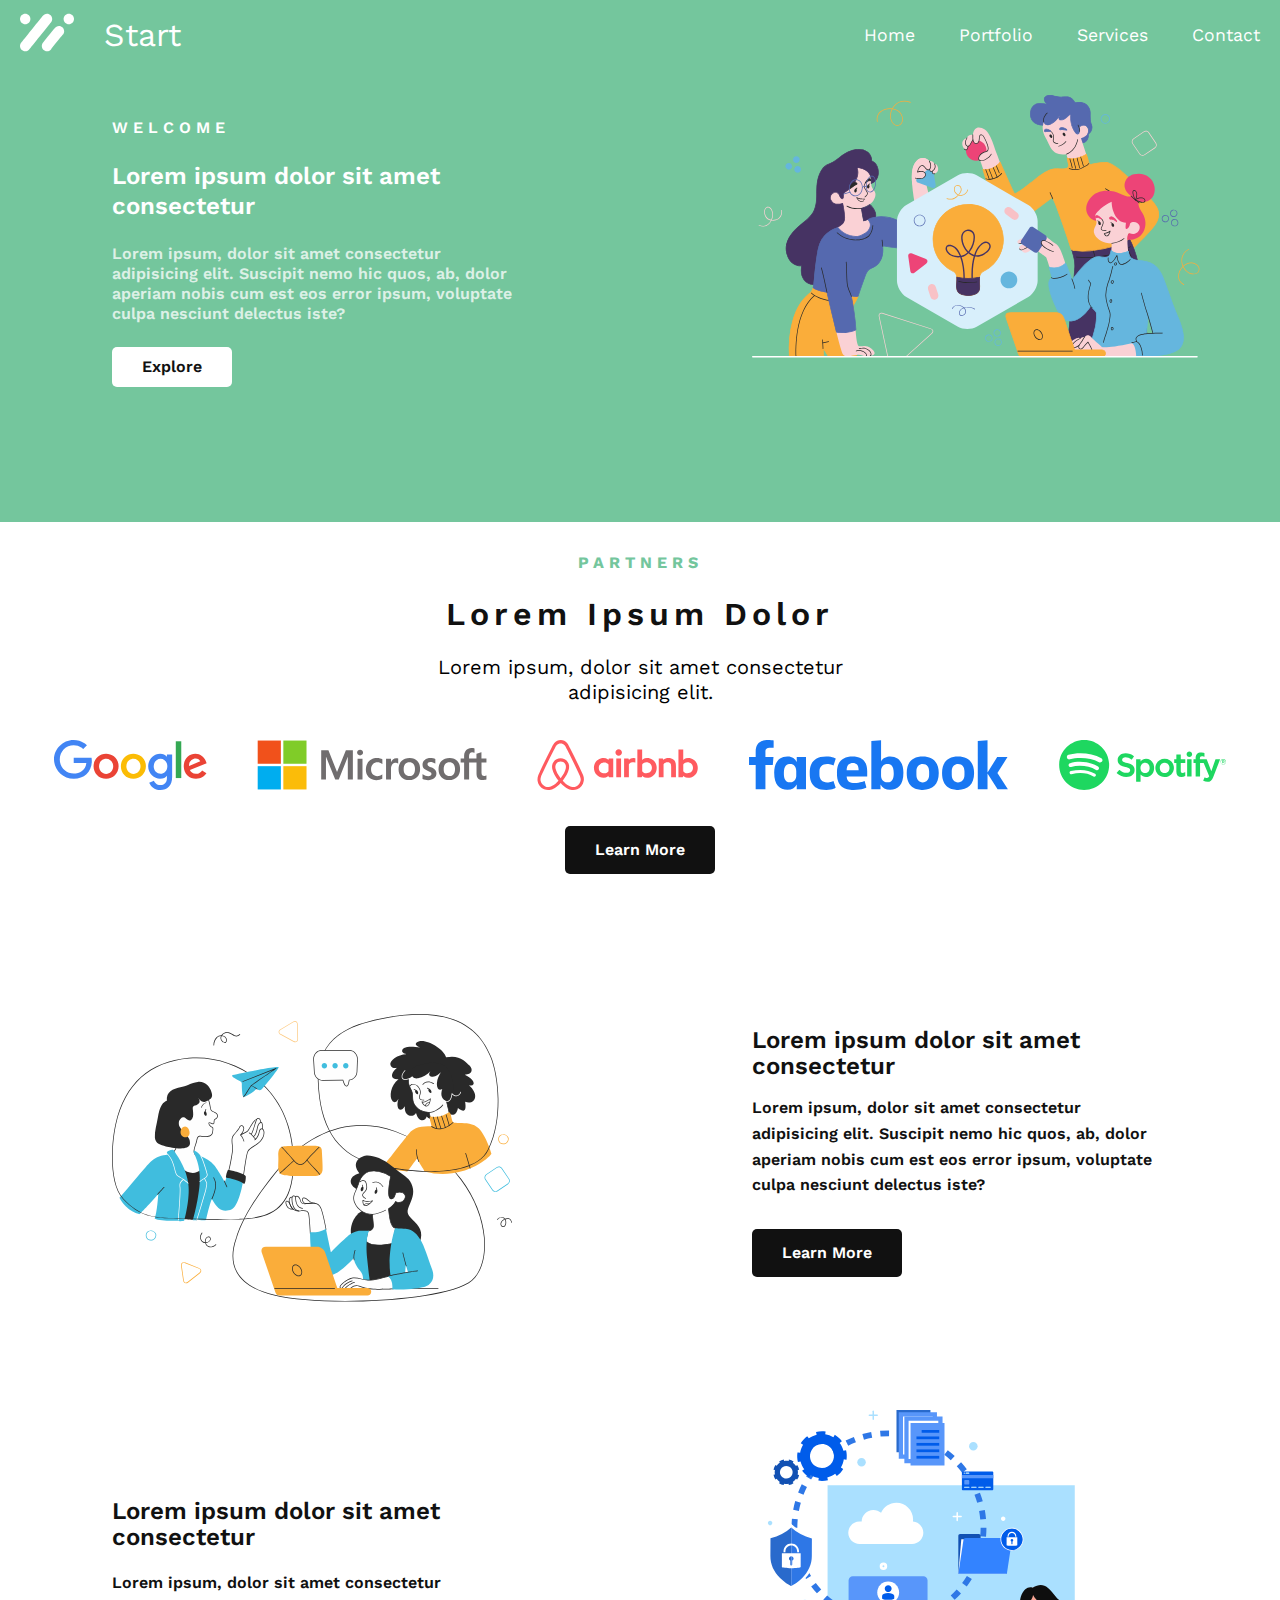
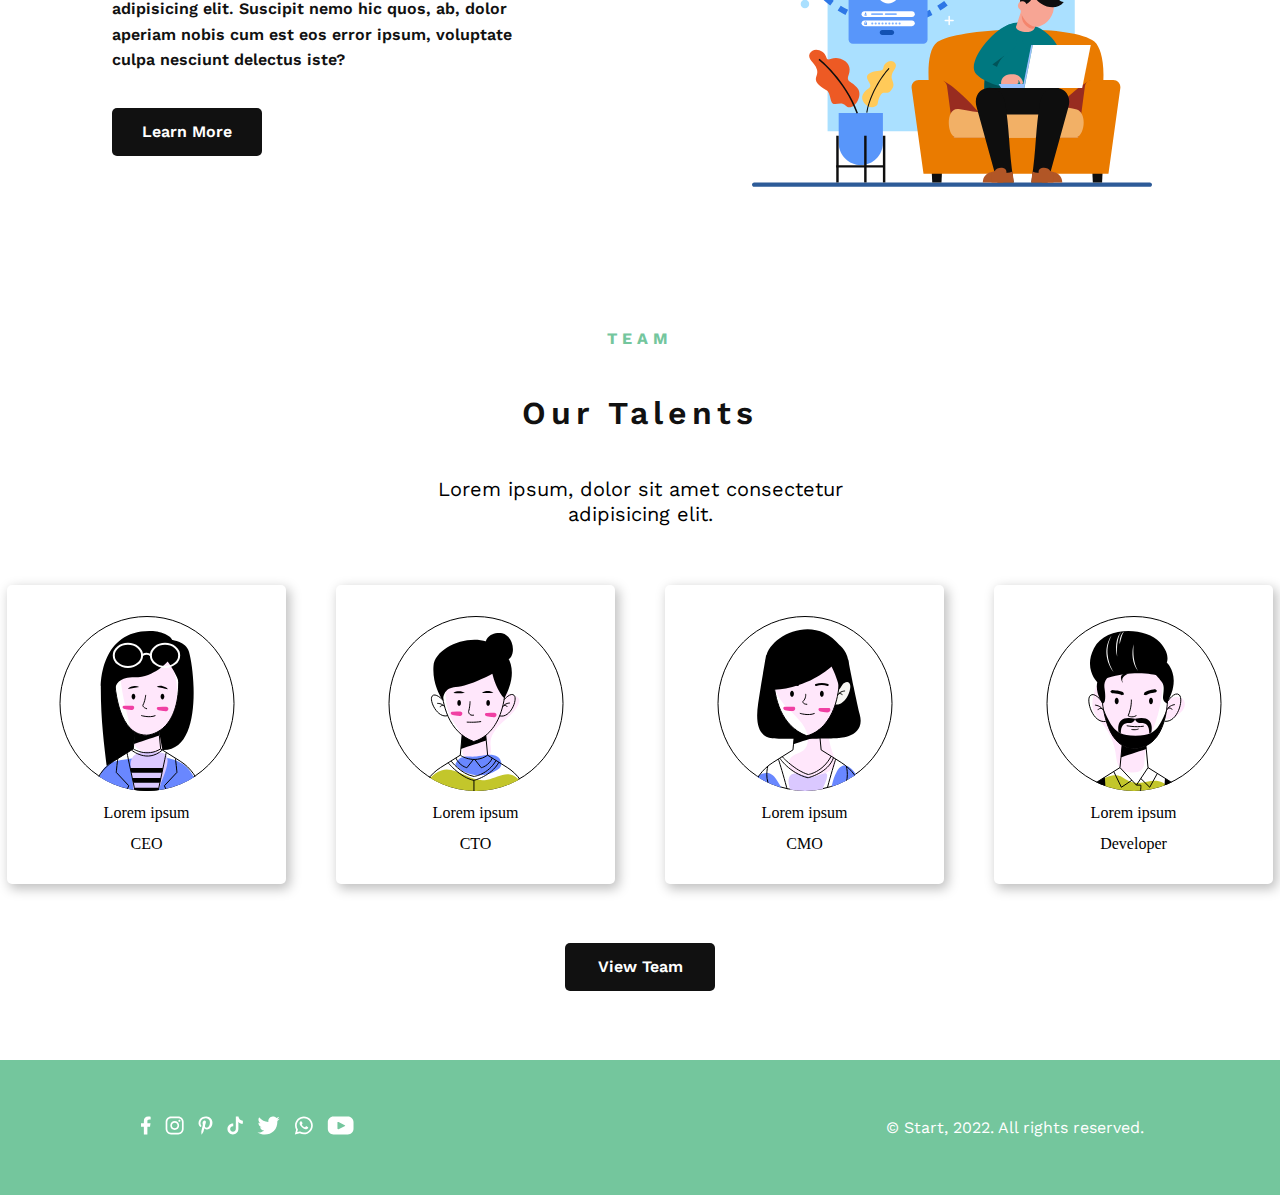
==== index.html @ f250e1ad "demo deployment" ====
<!DOCTYPE html>
<html lang="en">

<head>
    <meta charset="UTF-8">
    <meta name="viewport" content="width=device-width, initial-scale=1.0">
    <link rel="stylesheet" href="src/style/style.css">
    <title>HomePage</title>
</head>

<body>
    <main class="welcome">
        <nav class="navigation">
            <div class="navigation__left">
                <a href="#" class="navigation__link"><img class="navigation--logo" src="../src/images/Logo/LogoWhite.svg" alt="logo" /></a>
                <a href="#" class="navigation__link">Start</a>
            </div>

            <div class="navigation__right">
                <a href="index.html" class="navigation__link">Home</a>
                <a href="./pages/portfolio.html" class="navigation__link">Portfolio</a>
                <a href="./pages/service.html" class="navigation__link">Services</a>
                <a href="./pages/contact.html" class="navigation__link">Contact</a>
            </div>
        </nav>

        <div class="welcome__body">
            <div class="welcome__body--left">
                <h6 class="welcome__body--heading-1">WELCOME</h>
                <h2 class="welcome__body--heading-2">Lorem ipsum dolor sit amet consectetur</h2>
                <p class="welcome__body--text">Lorem ipsum, dolor sit amet consectetur adipisicing elit. Suscipit nemo hic quos, ab, dolor aperiam nobis cum est eos error ipsum, voluptate culpa nesciunt delectus iste? </p>
                <a class="welcome__body--text button" href="#">Explore</a>
            </div>

            <div class="welcome__body--right">
                <img class="welcome__body--image" src="../src/images/Home/image-1.svg" alt="Welcome Body image" />
            </div>
        </div>
    </main>

    <section class="partners">
        <h6 class="partners--heading-1">PARTNERS</h6>
        <h2 class="partners--heading-2">Lorem Ipsum Dolor</h2>
        <p class="partners--text">Lorem ipsum, dolor sit amet consectetur adipisicing elit.</p>
        <div class="partners__brand">
            <img src="./src/images/Companies/Google.svg" alt="Partners Brand Logo">
            <img src="./src/images/Companies/Microsoft.svg" alt="Partners Brand Logo">
            <img src="./src/images/Companies/Airbnb.svg" alt="Partners Brand Logo">
            <img src="./src/images/Companies/Facebook.svg" alt="Partners Brand Logo">
            <img src="./src/images/Companies/Spotify.svg" alt="Partners Brand Logo">
        </div>
        <a class="welcome__body--text button partners--button" href="#">Learn More</a>
    </section>

    <div class="welcome__body explore">
        <div class="welcome__body--left explore__body--left">
            <h2 class="explore__body--heading-2">Lorem ipsum dolor sit amet consectetur</h2>
            <p class="explore__body--text">Lorem ipsum, dolor sit amet consectetur adipisicing elit. Suscipit nemo hic quos, ab, dolor aperiam nobis cum est eos error ipsum, voluptate culpa nesciunt delectus iste? </p>
            <a class="welcome__body--text button partners--button" href="#">Learn More</a>
        </div>

        <div class="welcome__body--right">
            <img class="welcome__body--image-two" src="./src/images/Home/image-2.svg" alt="Welcome Body image" />
        </div>
    </div>

    <div class="welcome__body explore--two">
        <div class="welcome__body--left explore__body--left explore__body-2--left ">
            <h2 class="explore__body--heading-2">Lorem ipsum dolor sit amet consectetur</h2>
            <p class="explore__body--text">Lorem ipsum, dolor sit amet consectetur adipisicing elit. Suscipit nemo hic quos, ab, dolor aperiam nobis cum est eos error ipsum, voluptate culpa nesciunt delectus iste? </p>
            <a class="welcome__body--text button partners--button" href="#">Learn More</a>
        </div>

        <div class="welcome__body--right">
            <img class="welcome__body--image-two" src="./src/images/Home/image-3.svg" alt="Welcome Body image" />
        </div>
    </div>

    <section class="partners team">
        <h6 class="partners--heading-1">TEAM</h6>
        <h2 class="partners--heading-2">Our Talents</h2>
        <p class="partners--text">Lorem ipsum, dolor sit amet consectetur adipisicing elit.</p>
        <div class="partners__brand card">
            <div class="card-1">
                <img src="./src/images/team/Alexandra.svg" alt="Image of CEO">
                <span class="team--name">Lorem ipsum</span>
                <span class="team--hierarchy">CEO</span>
            </div>
            <div class="card-2">
                <img src="./src/images/team/Janet.svg" alt="Image of CTO">
                <span class="team--name">Lorem ipsum</span>
                <span class="team--hierarchy">CTO</span>
            </div>
            <div class="card-3">
                <img src="./src/images/team/Peg_Legge.svg" alt="Image of CMO">
                <span class="team--name">Lorem ipsum</span>
                <span class="team--hierarchy">CMO</span>
            </div>
            <div class="card-4">
                <img src="./src/images/team/Richard.svg" alt="Image of Developer">
                <span class="team--name">Lorem ipsum</span>
                <span class="team--hierarchy">Developer</span>
            </div>
        </div>
        <a class="welcome__body--text button partners--button" href="#">View Team</a>
    </section>

    <footer class="social">
        <div>
            <img class="social--image" src="./src/images/socials/facebook.svg" alt="Social Icons">
            <img class="social--image" src="./src/images/socials/instagram.svg" alt="Social Icons">
            <img class="social--image" src="./src/images/socials/pinterest.svg" alt="Social Icons">
            <img class="social--image" src="./src/images/socials/tiktok.svg" alt="Social Icons">
            <img class="social--image" src="./src/images/socials/twitter.svg" alt="Social Icons">
            <img class="social--image" src="./src/images/socials/whatsapp.svg" alt="Social Icons">
            <img class="social--image" src="./src/images/socials/youtube.svg" alt="Social Icons">
        </div>
        <div class="copyright-text">&copy Start, 2022. All rights reserved.</div>
    </footer>
</body>

</html>
---- src/style/style.css ----
@import url('https://fonts.googleapis.com/css2?family=Work+Sans:ital,wght@0,100..900;1,100..900&display=swap');
@import url('https://fonts.googleapis.com/css2?family=Crimson+Text:ital,wght@0,400;0,600;0,700;1,400;1,600;1,700&family=Work+Sans:ital,wght@0,500;1,500&display=swap');

* {
    padding: 0;
    margin: 0;
    box-sizing: border-box;
}


html, body {
    height: auto;
}

.welcome {
    height: 58vh;
    background-color: #74C69D;
}

.navigation {
    display: flex;
    justify-content: space-between;
    align-items: center;
}
.navigation__left {
    display: flex;
    align-items: center;
    justify-content: center;
}
.navigation--logo {
    width: 3.375rem;
}
.navigation__left a:last-child {
    font-size: 2rem;
    padding: 0px 10px;
}
.navigation__link {
    color: #FFF;
    text-decoration: none;
    font-family: "Work Sans";
    font-size: 1.1rem;
    font-weight: 400;
    line-height: 125%; /* 1.5625rem */
    padding: 13px 20px;
}

.welcome__body {
    height: 35vh;
    display: flex;
    justify-content: space-around;
    margin: 25px 0px;
}
.welcome__body--left {
    display: flex;
    flex-direction: column;
    justify-content: space-evenly;
}
.welcome__body--left h6:first-child {
    font-size: 1rem;
    font-family: 'Work Sans';
}
[class^="welcome__body--"] {
    color: #FFF;
    font-family: "Work Sans";
    font-style: normal;
    font-weight: 600;
    line-height: 125%; /* 3.125rem */
    width: 26rem;
    text-decoration: none;
}
.welcome__body--heading-1 {
    letter-spacing: 0.3125rem;
}
.welcome__body--text {
    width: 26rem;
    color: rgba(255, 255, 255, 0.75);
}
.button {
    font-family: 'Work Sans';
    display: flex;
    align-items: center;
    justify-content: center;
    padding: 10px 60px;
    background-color: #fff;
    color: #111;
    width: 0;
    border-radius: 0.3125rem;
}
.welcome__body--image{
    width: 28rem;
}

.partners {
    height: 42vh;
    display: flex;
    flex-direction: column;
    align-items: center;
    justify-content: space-evenly;
    margin: 10px 0px;
}
[class^="partners--heading-"] {
    color: var(--Color-Green-100, #74C69D);
    font-family: "Work Sans";
    font-size: 1rem;
    font-weight: 700;
    line-height: 125%; /* 1.25rem */
    letter-spacing: 0.3125rem;
}
.partners--heading-2 {
    font-size: 2rem;
    color: #111;
    font-weight: 600;
}
.partners--text {
    color: var(--Text_Black, #000);
    text-align: center;
    font-family: "Work Sans";
    font-size: 1.25rem;
    font-weight: 400;
    line-height: 125%; /* 1.5625rem */
    width: 30rem;
    height: 4rem;
}
.partners__brand {
    display: flex;
    gap: 50px;
}
.partners--button {
    width: 0;
    margin: 15px 0px;
    padding: 14px 75px;
    background-color: #111;
    color: #fff;
    white-space: nowrap;
}

.explore {
    height: 50vh; 
    align-items: center;
    flex-direction: row-reverse;
    margin: 25px 0px;
}
.explore__body--left {
    gap: 16px;
}
[class^="explore__body--"] {
    color: #111;
    font-weight: 600;
    line-height: 1.6rem;
}

.explore--two {
    height: 50vh;
}
.welcome__body--image-two{
    width: 25rem;
}
.explore__body-2--left {
    display: flex;
    justify-content: center;
    gap: 20px;
}

.team {
    height: 85vh;
}
[class^="card-"] {
    width: 17.4375rem;
    height: 18.6875rem;
    display: flex;
    flex-direction: column;
    justify-content: center;
    align-items: center;
    border-radius: 0.3125rem;
    box-shadow: 3px 4px 12px 1px rgba(0, 0, 0, 0.25);
    gap: 13px;
}

.social{
    height: 15vh;
    background: #74C69D;
    display: flex;
    align-items: center;
    justify-content: space-around;
    gap: 16rem;
}
.social--image {
    padding: 0 5px;
}
.copyright-text {
    color: #fff;
    font-size: 1rem;
    font-family: "Work Sans";
}
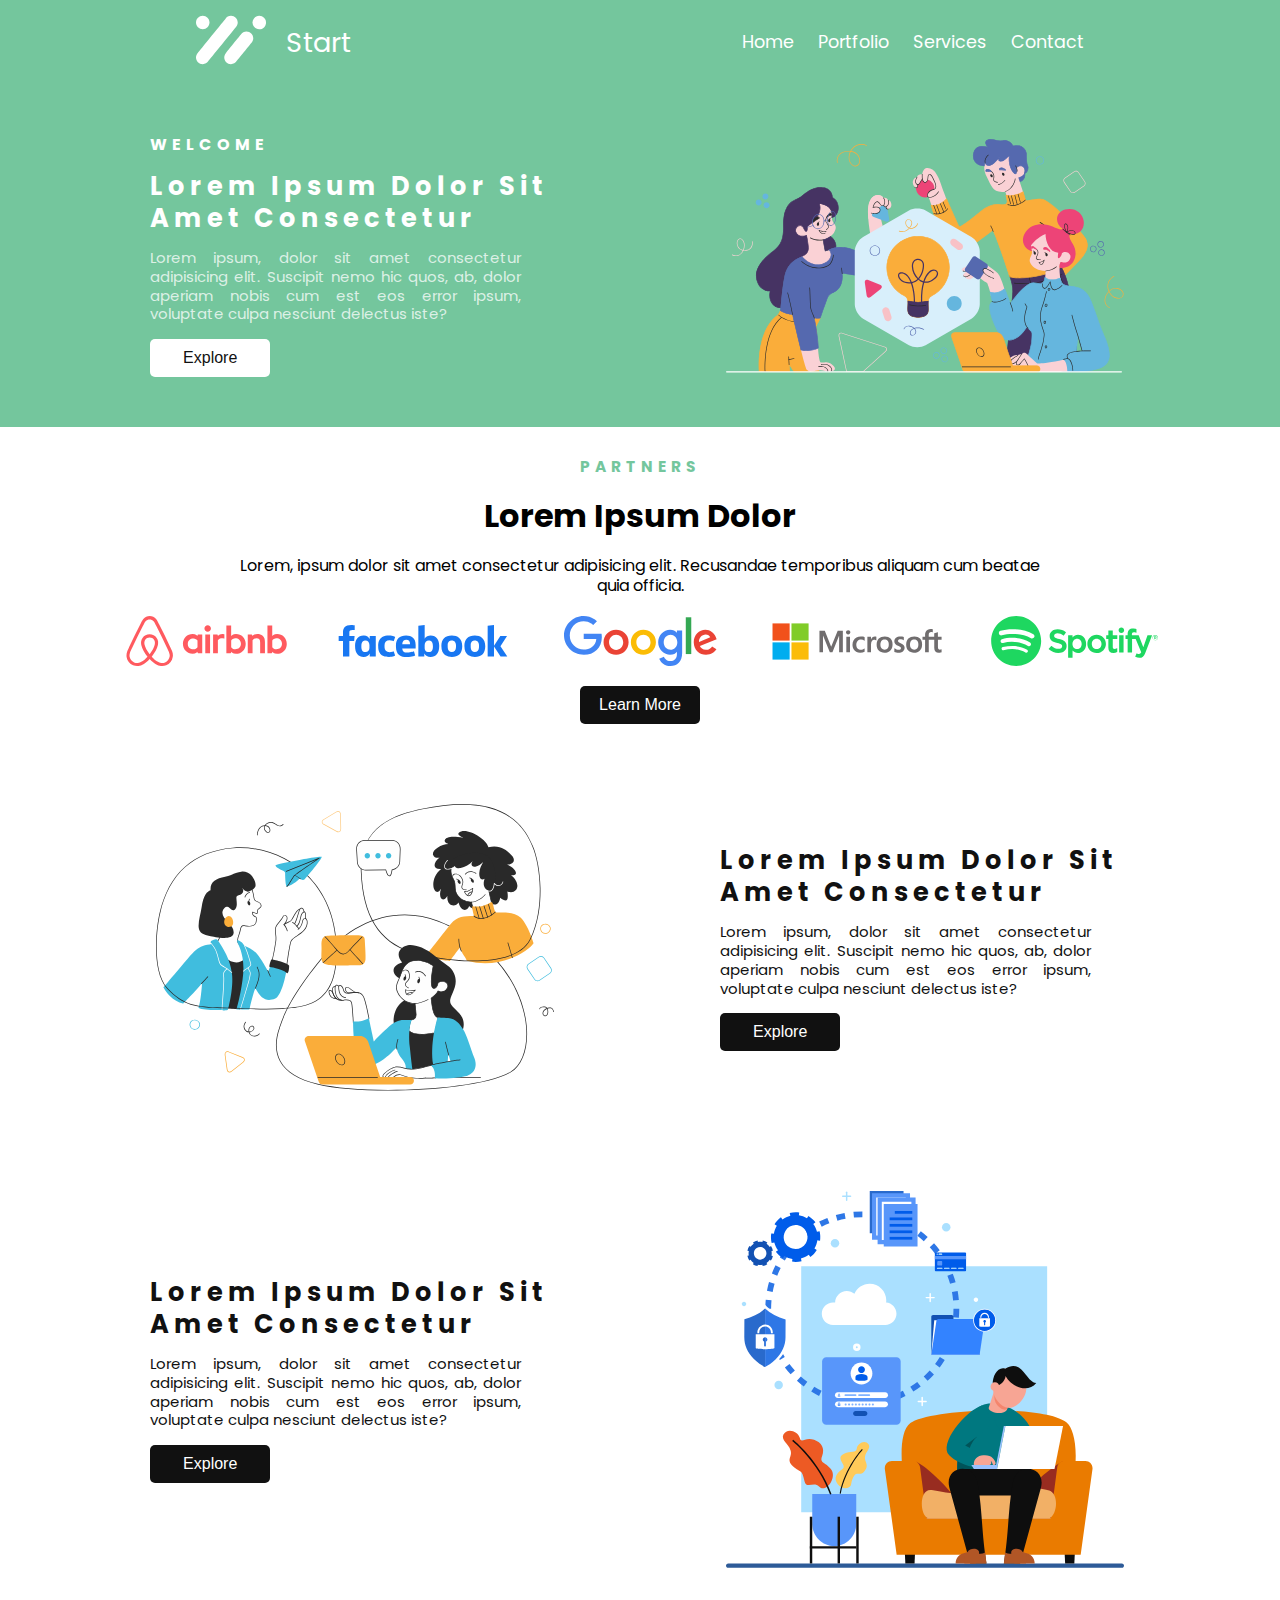
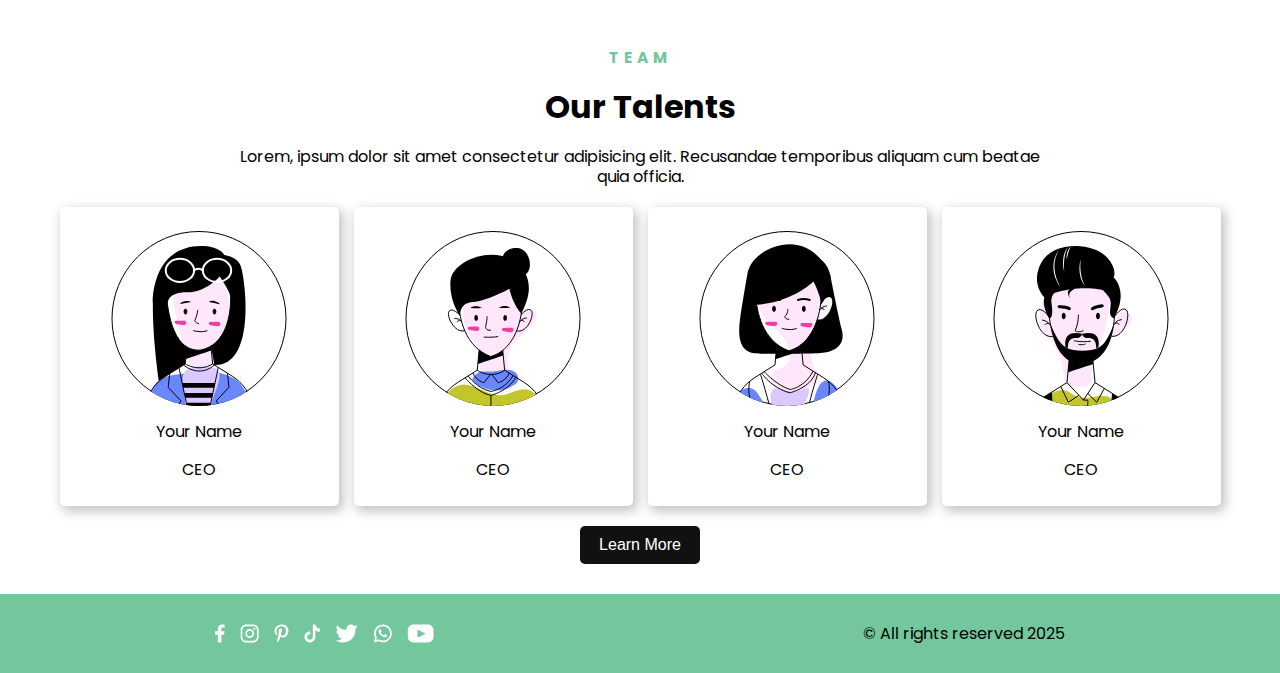
==== commit 971410d4: "commit homepage final development" ====
--- a/index.html
+++ b/index.html
@@ -1,122 +1,122 @@
 <!DOCTYPE html>
 <html lang="en">
-
 <head>
     <meta charset="UTF-8">
     <meta name="viewport" content="width=device-width, initial-scale=1.0">
-    <link rel="stylesheet" href="src/style/style.css">
-    <title>HomePage</title>
+    <link rel="stylesheet" href="https://cdnjs.cloudflare.com/ajax/libs/font-awesome/6.7.2/css/all.min.css" 
+    integrity="sha512-Evv84Mr4kqVGRNSgIGL/F/aIDqQb7xQ2vcrdIwxfjThSH8CSR7PBEakCr51Ck+w+/U6swU2Im1vVX0SVk9ABhg==" 
+    crossorigin="anonymous" referrerpolicy="no-referrer" />
+    <script src="./script.js" defer></script>
+    <link rel="stylesheet" href="./style.css">
+    <title>Homepage</title>
 </head>
+<body>
+    <div class="frameOne">
+        <nav class="frameOne__navigation">
+            <div class="navigation__left">
+                <a href="#" class="navigation__left--image"><img src="./images/Logo/LogoWhite.svg" alt="This is an Image"></a>
+                <a href="#" class="navigation__left--1">Start</a>
+            </div>
+            <div class="navigation__right">
+                <a href="#" class="navigation__right--2">Home</a>
+                <a href="#" class="navigation__right--3">Portfolio</a>
+                <a href="#" class="navigation__right--4">Services</a>
+                <a href="#" class="navigation__right--5">Contact</a>
 
-<body>
-    <main class="welcome">
-        <nav class="navigation">
-            <div class="navigation__left">
-                <a href="#" class="navigation__link"><img class="navigation--logo" src="../src/images/Logo/LogoWhite.svg" alt="logo" /></a>
-                <a href="#" class="navigation__link">Start</a>
-            </div>
-
-            <div class="navigation__right">
-                <a href="index.html" class="navigation__link">Home</a>
-                <a href="./pages/portfolio.html" class="navigation__link">Portfolio</a>
-                <a href="./pages/service.html" class="navigation__link">Services</a>
-                <a href="./pages/contact.html" class="navigation__link">Contact</a>
-            </div>
+                <div class="navigation__menu">
+                    <i class="fa-solid fa-bars "></i>
+                    <i class="fa-solid fa-x hide-btn"></i>
+                </div>
+            </div> 
         </nav>
 
-        <div class="welcome__body">
-            <div class="welcome__body--left">
-                <h6 class="welcome__body--heading-1">WELCOME</h>
-                <h2 class="welcome__body--heading-2">Lorem ipsum dolor sit amet consectetur</h2>
-                <p class="welcome__body--text">Lorem ipsum, dolor sit amet consectetur adipisicing elit. Suscipit nemo hic quos, ab, dolor aperiam nobis cum est eos error ipsum, voluptate culpa nesciunt delectus iste? </p>
-                <a class="welcome__body--text button" href="#">Explore</a>
+        <div class="framOne__content">
+            <div class="frameOne__contentText">
+                <div class="frameOne__contentText--label">welcome</div>
+                <div class="frameOne__contentText--heading">Lorem ipsum dolor sit amet consectetur</div>
+                <div class="frameOne__contentText--text">Lorem ipsum, dolor sit amet consectetur adipisicing elit. Suscipit nemo hic quos, ab, dolor aperiam nobis cum est eos error ipsum, voluptate culpa nesciunt delectus iste?</div>
+                <button class="frameOne__contentText--butn">Explore</button>
             </div>
-
-            <div class="welcome__body--right">
-                <img class="welcome__body--image" src="../src/images/Home/image-1.svg" alt="Welcome Body image" />
-            </div>
-        </div>
-    </main>
-
-    <section class="partners">
-        <h6 class="partners--heading-1">PARTNERS</h6>
-        <h2 class="partners--heading-2">Lorem Ipsum Dolor</h2>
-        <p class="partners--text">Lorem ipsum, dolor sit amet consectetur adipisicing elit.</p>
-        <div class="partners__brand">
-            <img src="./src/images/Companies/Google.svg" alt="Partners Brand Logo">
-            <img src="./src/images/Companies/Microsoft.svg" alt="Partners Brand Logo">
-            <img src="./src/images/Companies/Airbnb.svg" alt="Partners Brand Logo">
-            <img src="./src/images/Companies/Facebook.svg" alt="Partners Brand Logo">
-            <img src="./src/images/Companies/Spotify.svg" alt="Partners Brand Logo">
-        </div>
-        <a class="welcome__body--text button partners--button" href="#">Learn More</a>
-    </section>
-
-    <div class="welcome__body explore">
-        <div class="welcome__body--left explore__body--left">
-            <h2 class="explore__body--heading-2">Lorem ipsum dolor sit amet consectetur</h2>
-            <p class="explore__body--text">Lorem ipsum, dolor sit amet consectetur adipisicing elit. Suscipit nemo hic quos, ab, dolor aperiam nobis cum est eos error ipsum, voluptate culpa nesciunt delectus iste? </p>
-            <a class="welcome__body--text button partners--button" href="#">Learn More</a>
-        </div>
-
-        <div class="welcome__body--right">
-            <img class="welcome__body--image-two" src="./src/images/Home/image-2.svg" alt="Welcome Body image" />
+            <img src="./images/Home/image-1.svg" alt="This is an image" class="frameOne__contentImage">
         </div>
     </div>
 
-    <div class="welcome__body explore--two">
-        <div class="welcome__body--left explore__body--left explore__body-2--left ">
-            <h2 class="explore__body--heading-2">Lorem ipsum dolor sit amet consectetur</h2>
-            <p class="explore__body--text">Lorem ipsum, dolor sit amet consectetur adipisicing elit. Suscipit nemo hic quos, ab, dolor aperiam nobis cum est eos error ipsum, voluptate culpa nesciunt delectus iste? </p>
-            <a class="welcome__body--text button partners--button" href="#">Learn More</a>
+    <div class="frameTwo">
+        <div class="frameTwo__label">partners</div>
+        <div class="frameTwo__heading">Lorem ipsum dolor</div>
+        <div class="frameTwo__text">Lorem, ipsum dolor sit amet consectetur adipisicing elit. Recusandae temporibus aliquam cum beatae quia officia.</div>
+        <div class="frameTwo__partners">
+            <img src="./images/Companies/Airbnb.svg" alt="This is an Image" class="frameTwo__partners--image-1">
+            <img src="./images/Companies/Facebook.svg" alt="This is an Image" class="frameTwo__partners--image-2">
+            <img src="./images/Companies/Google.svg" alt="This is an Image" class="frameTwo__partners--image-3">
+            <img src="./images/Companies/Microsoft.svg" alt="This is an Image" class="frameTwo__partners--image-4">
+            <img src="./images/Companies/Spotify.svg" alt="This is an Image" class="frameTwo__partners--image-5">
         </div>
-
-        <div class="welcome__body--right">
-            <img class="welcome__body--image-two" src="./src/images/Home/image-3.svg" alt="Welcome Body image" />
-        </div>
+        <button class="frameTwo__btn">Learn More</button>
     </div>
 
-    <section class="partners team">
-        <h6 class="partners--heading-1">TEAM</h6>
-        <h2 class="partners--heading-2">Our Talents</h2>
-        <p class="partners--text">Lorem ipsum, dolor sit amet consectetur adipisicing elit.</p>
-        <div class="partners__brand card">
-            <div class="card-1">
-                <img src="./src/images/team/Alexandra.svg" alt="Image of CEO">
-                <span class="team--name">Lorem ipsum</span>
-                <span class="team--hierarchy">CEO</span>
+    <div class="framOne__content frameThree">
+        <div class="frameOne__contentText frameThree__text">
+            <div class="frameOne__contentText--heading text-black">Lorem ipsum dolor sit amet consectetur</div>
+            <div class="frameOne__contentText--text text-black">Lorem ipsum, dolor sit amet consectetur adipisicing elit. Suscipit nemo hic quos, ab, dolor aperiam nobis cum est eos error ipsum, voluptate culpa nesciunt delectus iste?</div>
+            <button class="frameTwo__btn text-white">Explore</button>
+        </div>
+        <img src="./images/Home/image-2.svg" alt="This is an image" class="frameOne__contentImage frameThree__image">
+    </div>
+
+    <div class="framOne__content">
+        <div class="frameOne__contentText">
+            <div class="frameOne__contentText--heading text-black">Lorem ipsum dolor sit amet consectetur</div>
+            <div class="frameOne__contentText--text text-black">Lorem ipsum, dolor sit amet consectetur adipisicing elit. Suscipit nemo hic quos, ab, dolor aperiam nobis cum est eos error ipsum, voluptate culpa nesciunt delectus iste?</div>
+            <button class="frameTwo__btn">Explore</button>
+        </div>
+        <img src="./images/Home/image-3.svg" alt="This is an image" class="frameOne__contentImage">
+    </div>
+
+    <div class="frameTwo">
+        <div class="frameTwo__label">team</div>
+        <div class="frameTwo__heading">our talents</div>
+        <div class="frameTwo__text">Lorem, ipsum dolor sit amet consectetur adipisicing elit. Recusandae temporibus aliquam cum beatae quia officia.</div>
+        <div class="profile__card">
+            <div class="profile__card--body">
+                <img src="./images/team/Alexandra.svg" alt="This is an Image" class="profile__card--image">
+                <div class="profile__card--name">Your Name</div>
+                <div class="profile__card--designation">CEO</div>
             </div>
-            <div class="card-2">
-                <img src="./src/images/team/Janet.svg" alt="Image of CTO">
-                <span class="team--name">Lorem ipsum</span>
-                <span class="team--hierarchy">CTO</span>
+            <div class="profile__card--body">
+                <img src="./images/team/Janet.svg" alt="This is an Image" class="profile__card--image">
+                <div class="profile__card--name">Your Name</div>
+                <div class="profile__card--designation">CEO</div>
             </div>
-            <div class="card-3">
-                <img src="./src/images/team/Peg_Legge.svg" alt="Image of CMO">
-                <span class="team--name">Lorem ipsum</span>
-                <span class="team--hierarchy">CMO</span>
+            <div class="profile__card--body">
+                <img src="./images/team/Peg_Legge.svg" alt="This is an Image" class="profile__card--image">
+                <div class="profile__card--name">Your Name</div>
+                <div class="profile__card--designation">CEO</div>
             </div>
-            <div class="card-4">
-                <img src="./src/images/team/Richard.svg" alt="Image of Developer">
-                <span class="team--name">Lorem ipsum</span>
-                <span class="team--hierarchy">Developer</span>
+            <div class="profile__card--body">
+                <img src="./images/team/Richard.svg" alt="This is an Image" class="profile__card--image">
+                <div class="profile__card--name">Your Name</div>
+                <div class="profile__card--designation">CEO</div>
             </div>
         </div>
-        <a class="welcome__body--text button partners--button" href="#">View Team</a>
-    </section>
+        <button class="frameTwo__btn">Learn More</button>
+    </div>
 
-    <footer class="social">
-        <div>
-            <img class="social--image" src="./src/images/socials/facebook.svg" alt="Social Icons">
-            <img class="social--image" src="./src/images/socials/instagram.svg" alt="Social Icons">
-            <img class="social--image" src="./src/images/socials/pinterest.svg" alt="Social Icons">
-            <img class="social--image" src="./src/images/socials/tiktok.svg" alt="Social Icons">
-            <img class="social--image" src="./src/images/socials/twitter.svg" alt="Social Icons">
-            <img class="social--image" src="./src/images/socials/whatsapp.svg" alt="Social Icons">
-            <img class="social--image" src="./src/images/socials/youtube.svg" alt="Social Icons">
+    <footer class="frameOne__navigation frameOne">
+        <div class="socials">
+            <img src="./images/socials/facebook.svg" alt="This is an Image" class="social__media">
+            <img src="./images/socials/instagram.svg" alt="This is an Image" class="social__media">
+            <img src="./images/socials/pinterest.svg" alt="This is an Image" class="social__media">
+            <img src="./images/socials/tiktok.svg" alt="This is an Image" class="social__media">
+            <img src="./images/socials/twitter.svg" alt="This is an Image" class="social__media">
+            <img src="./images/socials/whatsapp.svg" alt="This is an Image" class="social__media">
+            <img src="./images/socials/youtube.svg" alt="This is an Image" class="social__media">
         </div>
-        <div class="copyright-text">&copy Start, 2022. All rights reserved.</div>
+        
+        <div class="footer__right">
+            &copy All rights reserved 2025
+        </div>
     </footer>
+
 </body>
-
 </html>--- a/style.css
+++ b/style.css
@@ -0,0 +1,305 @@
+@import url('https://fonts.googleapis.com/css2?family=Poppins:wght@300;400;500;600&display=swap');
+
+* {
+    padding: 0;
+    margin: 0;
+    box-sizing: border-box;
+}
+
+html, body {
+    height: auto;
+    font-family: 'Poppins';
+    margin: 0;
+    padding: 0;
+    overflow-x: hidden;
+}
+
+.frameOne {
+    background: var(--Color-Green-100, #74C69D);
+}
+
+.frameOne__navigation {
+    display: flex;
+    align-items: center;
+}
+
+.frameOne__navigation > * {
+    margin: 15px 0px;
+    margin-left: auto;
+    margin-right: auto;
+}
+
+.navigation__left {
+    display: flex;
+    align-items: center;
+}
+
+.navigation__left a:nth-child(2) {
+    font-size: 1.7rem;
+}
+
+[class ^= "navigation__left--"], 
+[class ^= "navigation__right--"] {
+    color: var(--Color-White-100, #FFF);
+    font-size: 1.1rem;
+    font-weight: 400;
+    line-height: 125%;
+    padding: 0 10px;
+    text-decoration: none;
+}
+.fa-solid {
+    display: none;
+}
+
+/*
+* Safe space *
+*/
+
+.framOne__content {
+    display: grid;
+    grid-template-columns: repeat(2, 1fr);
+    align-items: center;
+    margin: auto;
+    padding: 50px 70px;
+    justify-items: center;
+}
+.frameOne__contentImage {
+    margin: auto;
+    max-width: 70%;
+}
+.frameOne__contentText {
+    display: flex;
+    flex-direction: column;
+    gap: 15px;
+}
+.frameOne__contentText--butn {
+    align-self: flex-start;
+}
+.frameOne__contentText--butn {
+    display: flex;
+    align-items: center;
+    justify-content: center;
+    padding: 10px 60px;
+    background-color: #fff;
+    color: #111;
+    width: 0;
+    border-radius: 0.3125rem;
+    border: none;
+    font-weight: 500;
+    font-size: 1rem;
+}
+.frameOne__contentText--label,
+.frameOne__contentText--heading {
+    color: var(--Text_White, #FFF);
+    font-size: 1rem;
+    font-weight: 700;
+    line-height: 125%; /* 1.25rem */
+    letter-spacing: 0.3125rem;
+    text-transform: uppercase;
+}
+.frameOne__contentText--heading {
+    font-size: 2vw;
+    width: 32vw;
+    white-space: wrap;
+    text-transform: capitalize;
+}
+.frameOne__contentText--text {
+    width: 29vw;
+    color: var(--Color-White-75, rgba(255, 255, 255, 0.75));
+    font-size: 0.9375rem;
+    font-weight: 400;
+    line-height: 125%; /* 1.17188rem */
+    text-align: justify;
+}
+
+.frameTwo {
+    display: flex;
+    gap: 20px;
+    margin: 30px;
+    flex-direction: column;
+    align-items: center;
+}
+.frameTwo__partners {
+    display: grid;
+    grid-template-columns: repeat(5, 1fr);
+    align-items: center;
+    gap: 5px;
+}
+[class ^= "frameTwo__partners--image-"] {
+    justify-self: center;
+    margin: auto;
+    max-width: 80%;
+}
+.frameTwo__label {
+    color: var(--Color-Green-100, #74C69D);
+    font-size: 1.2vw;
+    font-weight: 700;
+    line-height: 125%; /* 1.25rem */
+    letter-spacing: 0.3125rem;
+    text-transform: uppercase;
+}
+.frameTwo__heading {
+    color: var(--Text_Black, #000);
+    font-size: 2.5vw;
+    font-weight: 700;
+    line-height: 125%; /* 3.125rem */
+    text-transform: capitalize;
+}
+.frameTwo__text {
+    color: var(--Text_Black, #000);
+    font-size: 1.25vw;
+    text-align: center;
+    font-weight: 400;
+    line-height: 125%; /* 1.5625rem */
+    width: 50rem;
+}
+.frameTwo__btn {
+    display: flex;
+    align-items: center;
+    justify-content: center;
+    padding: 10px 60px;
+    background-color: #111;
+    color: #fff;
+    width: 0;
+    border-radius: 0.3125rem;
+    border: none;
+    font-weight: 500;
+    font-size: 1rem;
+    white-space: nowrap;
+}
+
+.frameThree__text {
+    grid-column: 2/3;
+}
+.frameThree__image {
+    grid-row: 1/2;
+}
+.text-black{
+    color: #111;
+}
+.text-white {
+    color: #fff;
+}
+
+.profile__card {
+    display: grid;
+    grid-template-columns: repeat(4,1fr);
+    gap: 15px;
+}
+.profile__card--body {
+    width: 17.4375rem;
+    height: 18.6875rem;
+    display: flex;
+    flex-direction: column;
+    justify-content: center;
+    align-items: center;
+    border-radius: 0.3125rem;
+    box-shadow: 3px 4px 12px 1px rgba(0, 0, 0, 0.25);
+    gap: 13px;
+}
+
+.socials {
+    display: flex;
+    align-items: center;
+    justify-content: center;
+    gap: 15px;
+    padding: 15px 0px;
+}
+@media (max-width: 1200px) {
+    .frameOne__contentText--heading {
+        font-size: 2.4vw;
+        width: 40vw;
+    }
+    .frameOne__contentText--text {
+        width: 36vw;
+    }
+    .frameTwo__label {
+        font-size: 1.5vw;
+    }
+    .profile__card {
+        grid-template-columns: repeat(2,1fr);
+    }
+}
+
+@media (max-width: 1024px) {
+    .frameOne__contentImage {
+        max-width: 82%;
+    }
+    .frameTwo__label {
+        font-size: 1.6vw;
+    }
+}
+
+@media (max-width: 768px) {
+    [class ^= "navigation__right--"] {
+        display: none;
+    }
+    .fa-solid {
+        color: #fff;
+        scale: 1.5;
+        display: block;
+    }
+    .hide-btn {
+        display: none;
+    }
+
+    .framOne__content {
+        display: grid;
+        grid-template-columns: repeat(1, 1fr);
+        gap: 50px;
+    }
+    .frameOne__contentImage {
+        max-width: 70%;
+    }
+    .frameOne__contentText {
+        grid-row: 2/3;
+    }
+    .frameOne__contentText--heading,
+    .frameOne__contentText--text {
+        width: 100%;
+        text-align: left;
+    }
+    .frameTwo__heading {
+        font-size: 4vw;
+    }
+    .frameTwo__label {
+        font-size: 2vw;
+    }
+    .frameTwo__text {
+        font-size: 1.6vw;
+        width: 20.9375rem;
+    }
+    .frameTwo__partners {
+        grid-template-columns: repeat(2, 1fr);
+    }
+    .profile__card {
+        grid-template-columns: repeat(1,1fr);
+    }
+}
+
+@media (max-width: 568px) {
+    .frameOne__contentImage {
+        max-width: 80%;
+    }
+    .frameOne__contentText--heading {
+        font-size: 4vw;
+    }
+    .frameTwo__heading {
+        font-size: 4vw;
+    }
+    .frameTwo__label {
+        font-size: 3vw;
+    }
+    .frameTwo__text {
+        font-size: 2.1vw;
+        width: 20.9375rem;
+    }
+    .frameTwo__partners {
+        grid-template-columns: repeat(1, 1fr);
+        gap: 20px;
+    }
+    [class ^= "frameTwo__partners--image-"] {
+        width: auto;
+        max-width: 70%;
+    }
+}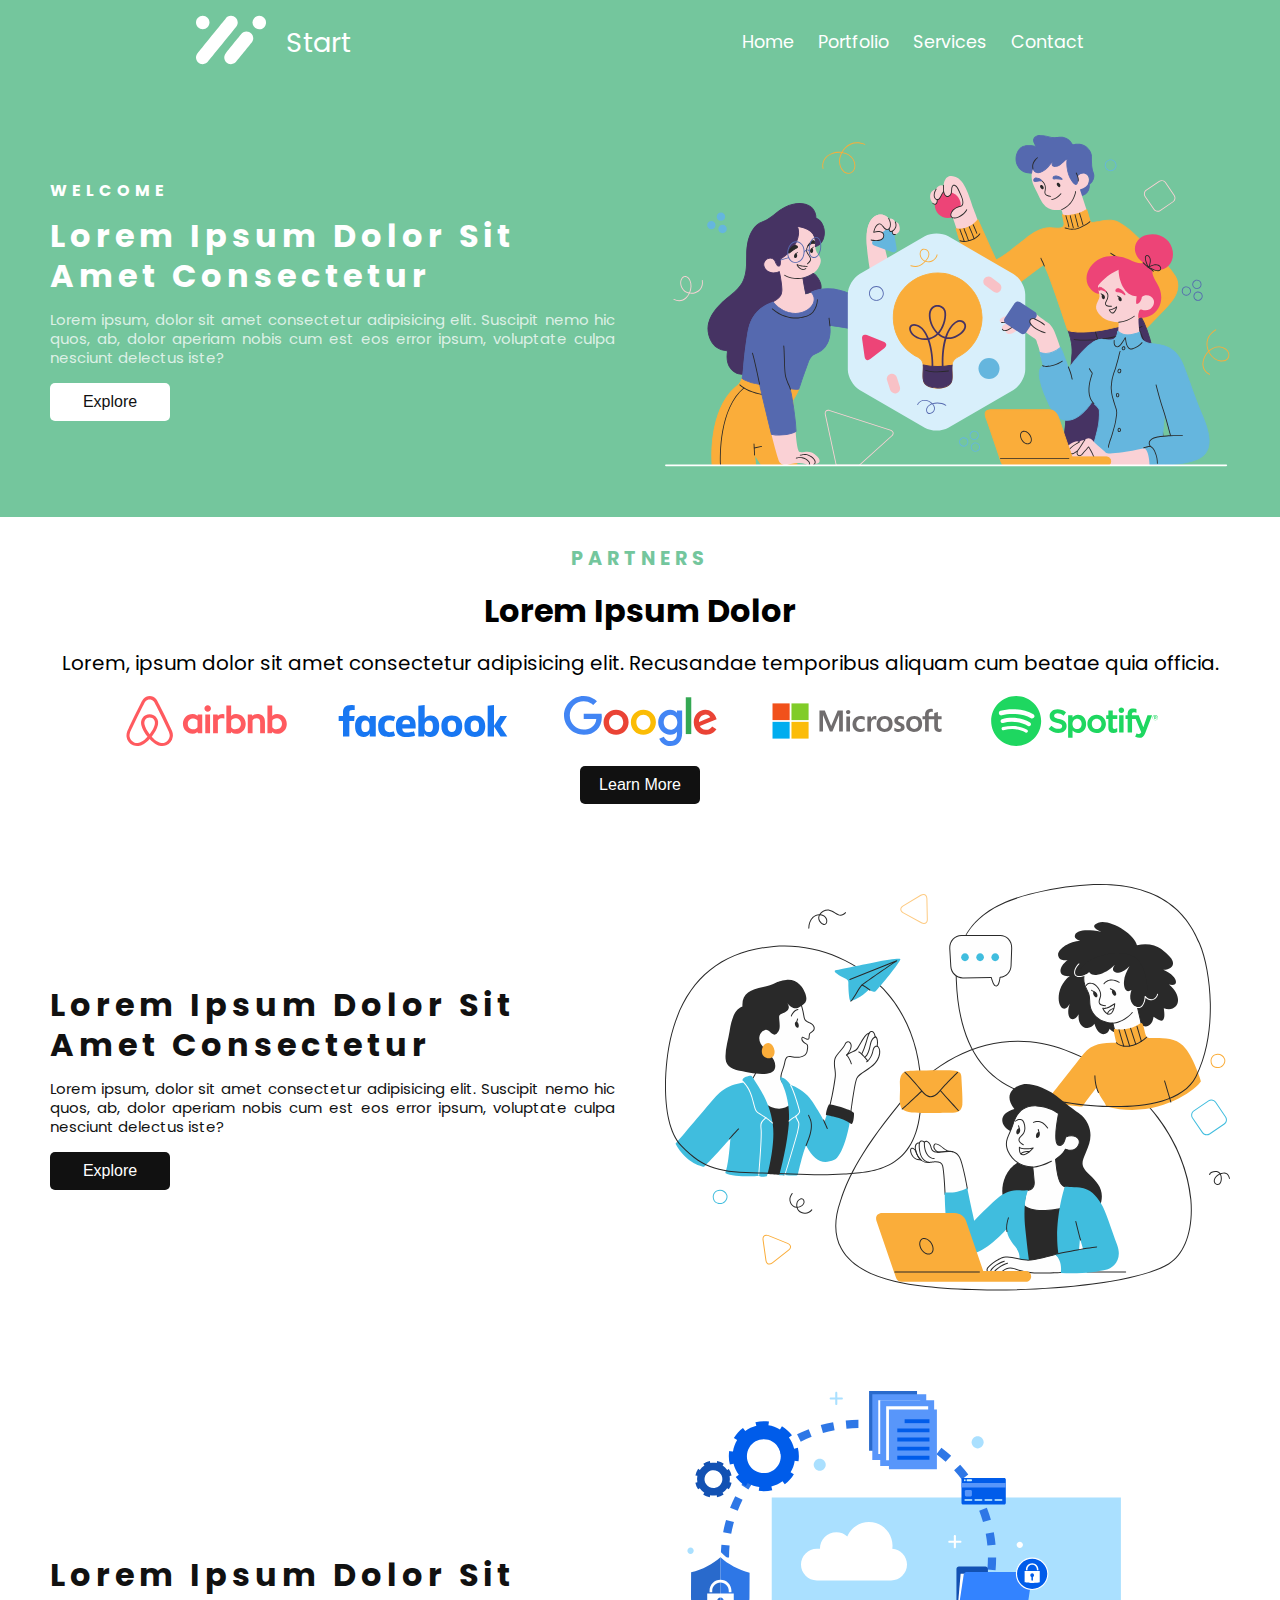
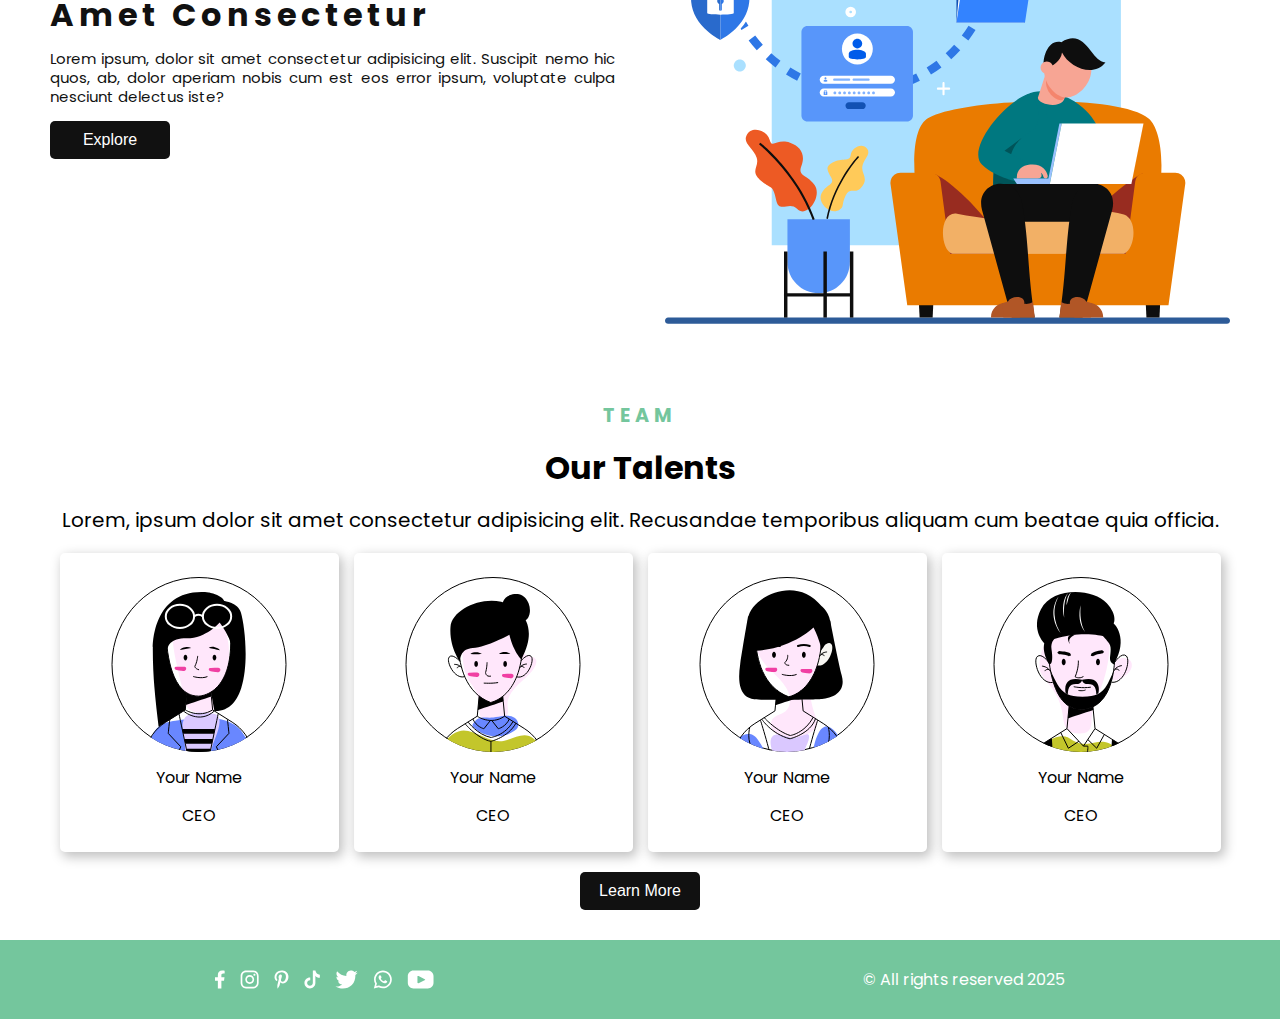
==== commit e17839e9: "responsive" ====
--- a/index.html
+++ b/index.html
@@ -55,13 +55,13 @@
         <button class="frameTwo__btn">Learn More</button>
     </div>
 
-    <div class="framOne__content frameThree">
-        <div class="frameOne__contentText frameThree__text">
+    <div class="framOne__content">
+        <div class="frameOne__contentText">
             <div class="frameOne__contentText--heading text-black">Lorem ipsum dolor sit amet consectetur</div>
             <div class="frameOne__contentText--text text-black">Lorem ipsum, dolor sit amet consectetur adipisicing elit. Suscipit nemo hic quos, ab, dolor aperiam nobis cum est eos error ipsum, voluptate culpa nesciunt delectus iste?</div>
-            <button class="frameTwo__btn text-white">Explore</button>
+            <button class="frameTwo__btn">Explore</button>
         </div>
-        <img src="./images/Home/image-2.svg" alt="This is an image" class="frameOne__contentImage frameThree__image">
+        <img src="./images/Home/image-2.svg" alt="This is an image" class="frameOne__contentImage">
     </div>
 
     <div class="framOne__content">
@@ -113,7 +113,7 @@
             <img src="./images/socials/youtube.svg" alt="This is an Image" class="social__media">
         </div>
         
-        <div class="footer__right">
+        <div class="footer__right text-white">
             &copy All rights reserved 2025
         </div>
     </footer>
--- a/style.css
+++ b/style.css
@@ -60,12 +60,12 @@
     grid-template-columns: repeat(2, 1fr);
     align-items: center;
     margin: auto;
-    padding: 50px 70px;
-    justify-items: center;
+    padding: 50px 50px;
+    gap: 50px;
 }
 .frameOne__contentImage {
     margin: auto;
-    max-width: 70%;
+    max-width: 100%;
 }
 .frameOne__contentText {
     display: flex;
@@ -98,13 +98,11 @@
     text-transform: uppercase;
 }
 .frameOne__contentText--heading {
-    font-size: 2vw;
-    width: 32vw;
+    font-size: 2rem;
     white-space: wrap;
     text-transform: capitalize;
 }
 .frameOne__contentText--text {
-    width: 29vw;
     color: var(--Color-White-75, rgba(255, 255, 255, 0.75));
     font-size: 0.9375rem;
     font-weight: 400;
@@ -132,7 +130,7 @@
 }
 .frameTwo__label {
     color: var(--Color-Green-100, #74C69D);
-    font-size: 1.2vw;
+    font-size: 1.2rem;
     font-weight: 700;
     line-height: 125%; /* 1.25rem */
     letter-spacing: 0.3125rem;
@@ -140,18 +138,17 @@
 }
 .frameTwo__heading {
     color: var(--Text_Black, #000);
-    font-size: 2.5vw;
+    font-size: 2rem;
     font-weight: 700;
     line-height: 125%; /* 3.125rem */
     text-transform: capitalize;
 }
 .frameTwo__text {
     color: var(--Text_Black, #000);
-    font-size: 1.25vw;
+    font-size: 1.25rem;
     text-align: center;
     font-weight: 400;
     line-height: 125%; /* 1.5625rem */
-    width: 50rem;
 }
 .frameTwo__btn {
     display: flex;
@@ -207,14 +204,10 @@
 }
 @media (max-width: 1200px) {
     .frameOne__contentText--heading {
-        font-size: 2.4vw;
-        width: 40vw;
-    }
-    .frameOne__contentText--text {
-        width: 36vw;
-    }
-    .frameTwo__label {
-        font-size: 1.5vw;
+        font-size: 2rem;
+    }
+    .frameTwo__label {
+        font-size: 1.2rem;
     }
     .profile__card {
         grid-template-columns: repeat(2,1fr);
@@ -223,10 +216,10 @@
 
 @media (max-width: 1024px) {
     .frameOne__contentImage {
-        max-width: 82%;
-    }
-    .frameTwo__label {
-        font-size: 1.6vw;
+        max-width: 100%;
+    }
+    .frameTwo__label {
+        font-size: 1.4rem;
     }
 }
 
@@ -260,39 +253,32 @@
         text-align: left;
     }
     .frameTwo__heading {
-        font-size: 4vw;
-    }
-    .frameTwo__label {
-        font-size: 2vw;
+        font-size: 2.4rem;
+    }
+    .frameTwo__label {
+        font-size: 1rem;
     }
     .frameTwo__text {
-        font-size: 1.6vw;
-        width: 20.9375rem;
-    }
-    .frameTwo__partners {
-        grid-template-columns: repeat(2, 1fr);
-    }
+        font-size: 1.2rem;
+    }
+    
     .profile__card {
         grid-template-columns: repeat(1,1fr);
     }
 }
 
 @media (max-width: 568px) {
-    .frameOne__contentImage {
-        max-width: 80%;
-    }
     .frameOne__contentText--heading {
-        font-size: 4vw;
+        font-size: 2rem;
     }
     .frameTwo__heading {
-        font-size: 4vw;
-    }
-    .frameTwo__label {
-        font-size: 3vw;
+        font-size: 1.8rem;
+    }
+    .frameTwo__label {
+        font-size: 1.1rem;
     }
     .frameTwo__text {
-        font-size: 2.1vw;
-        width: 20.9375rem;
+        font-size: 1.2rem;
     }
     .frameTwo__partners {
         grid-template-columns: repeat(1, 1fr);
@@ -302,4 +288,8 @@
         width: auto;
         max-width: 70%;
     }
+    footer {
+        display: flex;
+        flex-direction: column;
+    }
 }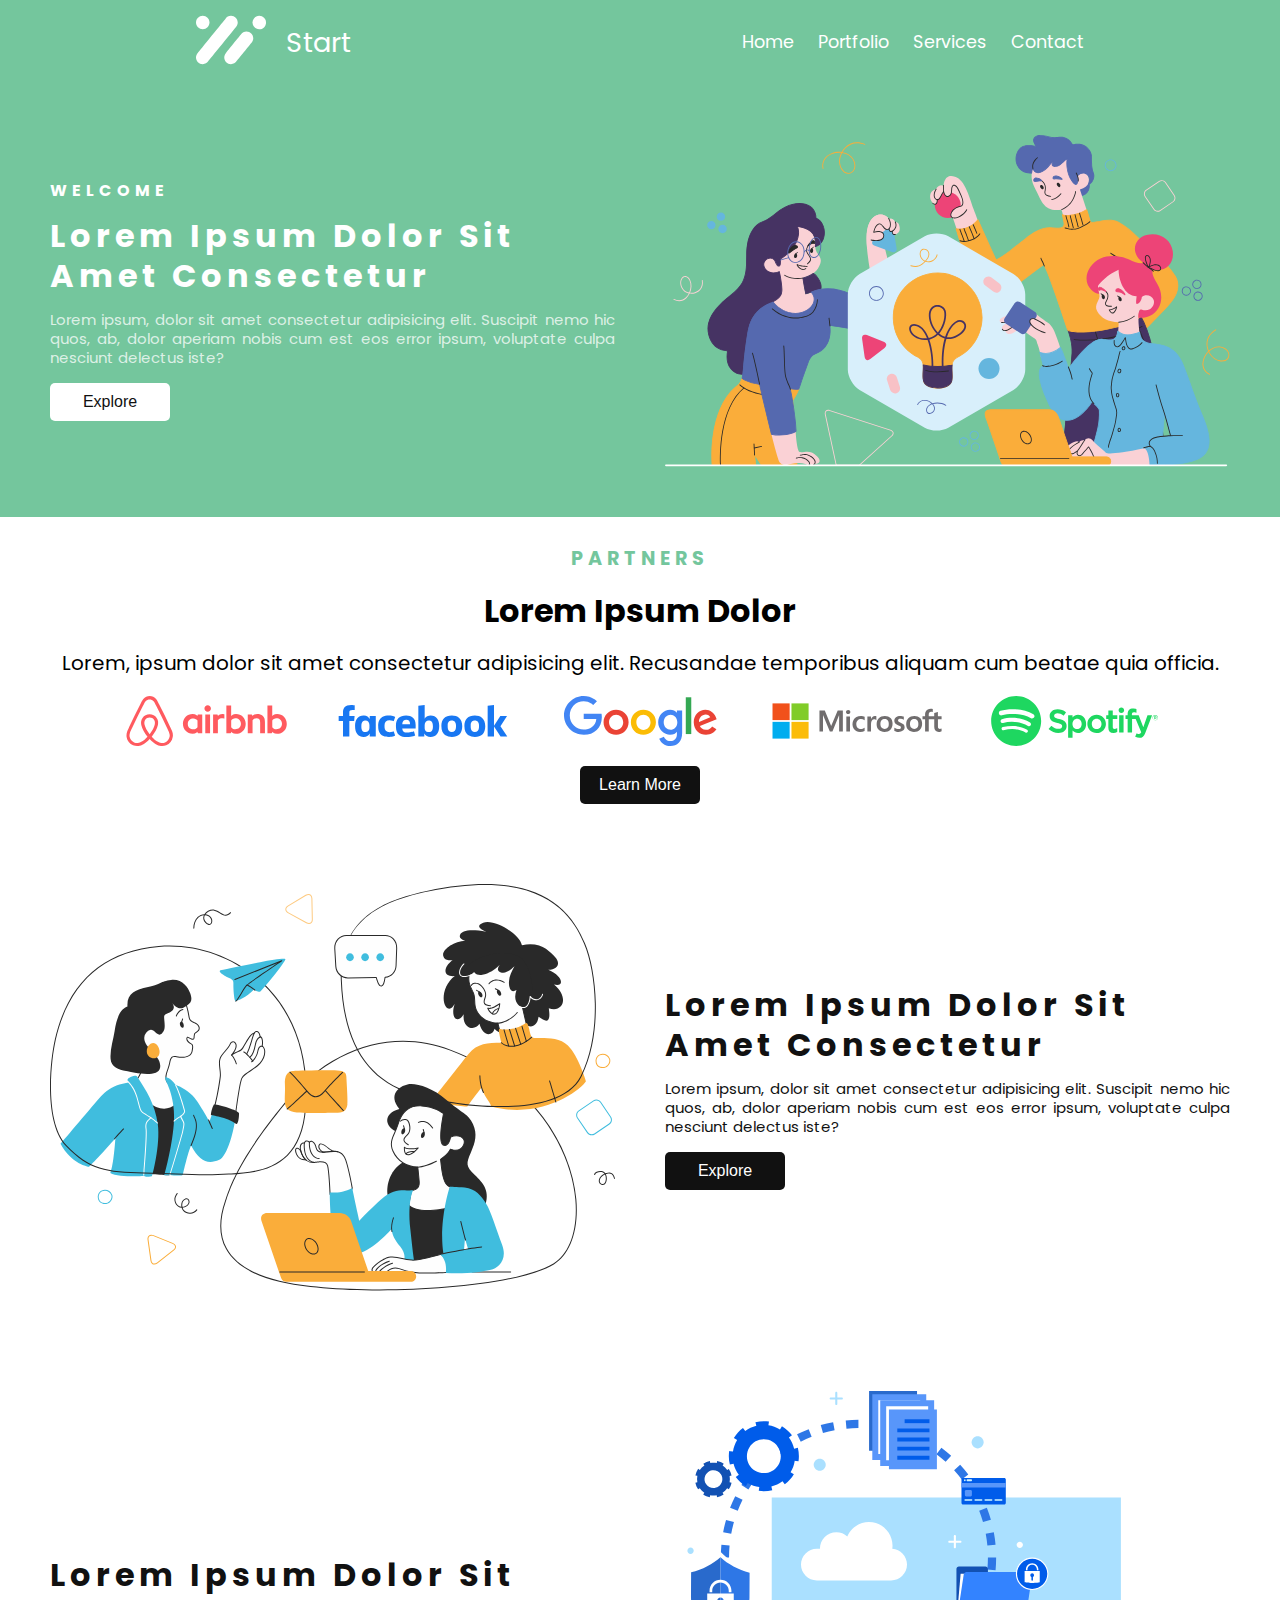
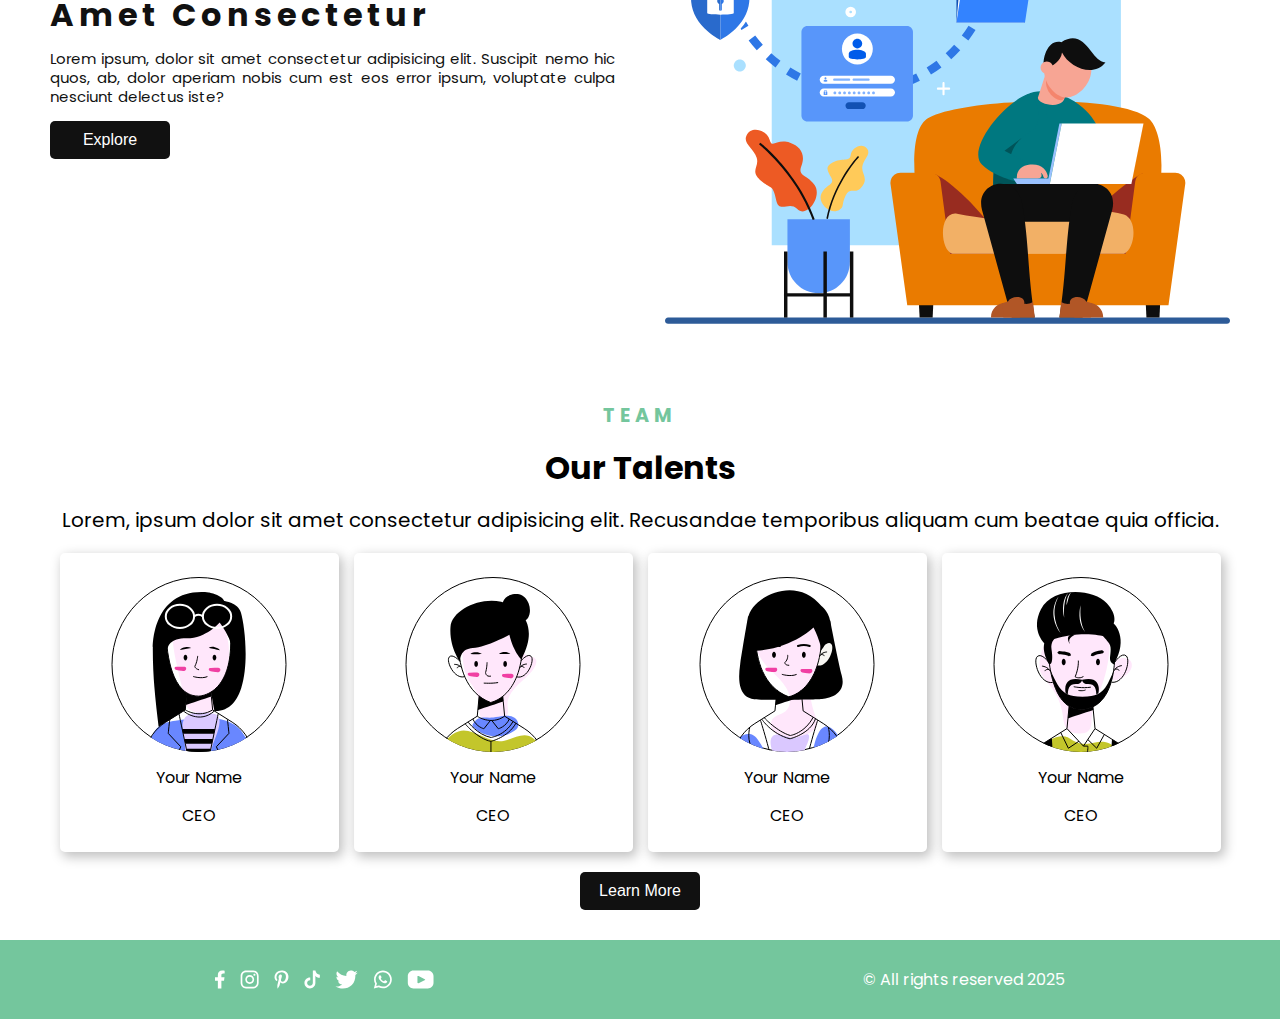
==== commit bade338a: "responsive" ====
--- a/index.html
+++ b/index.html
@@ -56,12 +56,12 @@
     </div>
 
     <div class="framOne__content">
+        <img src="./images/Home/image-2.svg" alt="This is an image" class="frameOne__contentImage">
         <div class="frameOne__contentText">
             <div class="frameOne__contentText--heading text-black">Lorem ipsum dolor sit amet consectetur</div>
             <div class="frameOne__contentText--text text-black">Lorem ipsum, dolor sit amet consectetur adipisicing elit. Suscipit nemo hic quos, ab, dolor aperiam nobis cum est eos error ipsum, voluptate culpa nesciunt delectus iste?</div>
             <button class="frameTwo__btn">Explore</button>
         </div>
-        <img src="./images/Home/image-2.svg" alt="This is an image" class="frameOne__contentImage">
     </div>
 
     <div class="framOne__content">
--- a/style.css
+++ b/style.css
@@ -194,7 +194,6 @@
     box-shadow: 3px 4px 12px 1px rgba(0, 0, 0, 0.25);
     gap: 13px;
 }
-
 .socials {
     display: flex;
     align-items: center;
@@ -242,7 +241,7 @@
         gap: 50px;
     }
     .frameOne__contentImage {
-        max-width: 70%;
+        max-width: 100%;
     }
     .frameOne__contentText {
         grid-row: 2/3;
@@ -286,7 +285,7 @@
     }
     [class ^= "frameTwo__partners--image-"] {
         width: auto;
-        max-width: 70%;
+        max-width: 100%;
     }
     footer {
         display: flex;
